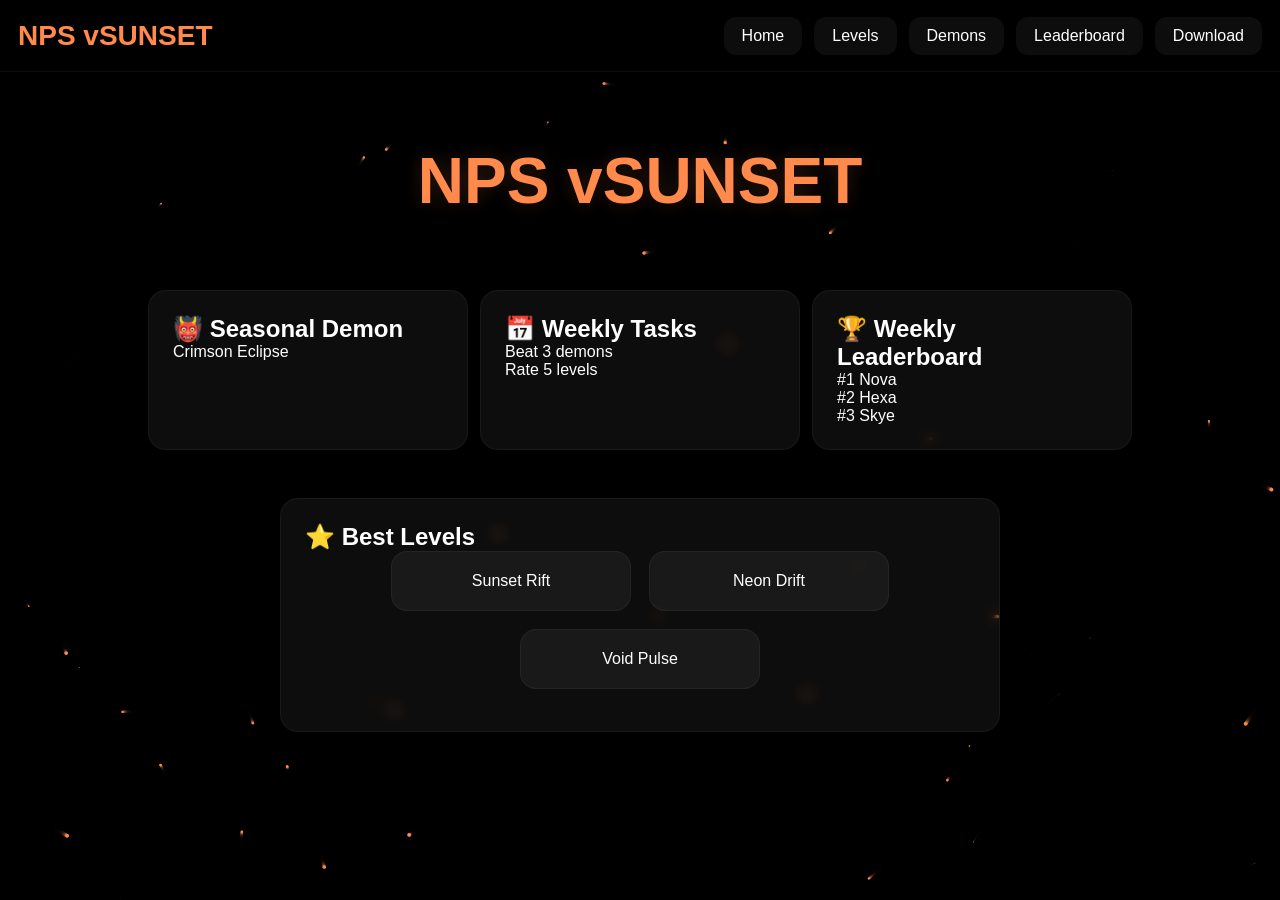
==== index.html @ 6cc08382 "Update index.html" ====
<!-- =========================
INDEX.HTML
========================= -->
<!DOCTYPE html>
<html lang="en">
<head>
  <meta charset="UTF-8">
  <meta name="viewport" content="width=device-width, initial-scale=1.0">
  <title>NPS vSUNSET</title>

  <link rel="stylesheet" href="style.css">
</head>

<body>

<canvas id="particles"></canvas>

<header class="topbar">

  <div class="logo">NPS vSUNSET</div>

  <nav class="nav">
    <a href="index.html">Home</a>
    <a href="levels.html">Levels</a>
    <a href="demons.html">Demons</a>
    <a href="leaderboard.html">Leaderboard</a>
    <a href="download.html">Download</a>
  </nav>

</header>

<main class="page">

  <h1 class="title">NPS vSUNSET</h1>

  <section class="home-grid">

    <div class="panel">
      <h2>👹 Seasonal Demon</h2>
      <p>Crimson Eclipse</p>
    </div>

    <div class="panel">
      <h2>📅 Weekly Tasks</h2>
      <p>Beat 3 demons</p>
      <p>Rate 5 levels</p>
    </div>

    <div class="panel">
      <h2>🏆 Weekly Leaderboard</h2>
      <p>#1 Nova</p>
      <p>#2 Hexa</p>
      <p>#3 Skye</p>
    </div>

  </section>

  <section class="best-levels">

    <div class="panel">

      <h2>⭐ Best Levels</h2>

      <div class="level-grid">

        <div class="level-card">
          Sunset Rift
        </div>

        <div class="level-card">
          Neon Drift
        </div>

        <div class="level-card">
          Void Pulse
        </div>

      </div>

    </div>

  </section>

</main>

<script src="app.js"></script>
</body>
</html>
---- style.css ----
/* =========================
   RESET
========================= */

*{
  margin:0;
  padding:0;
  box-sizing:border-box;
}

/* =========================
   BODY
========================= */

body{

  background:
    radial-gradient(circle at top,#1b1010,#050505 70%);

  color:white;

  font-family:Arial,sans-serif;

  overflow-x:hidden;

  min-height:100vh;
}

/* =========================
   PARTICLES
========================= */

#particles{

  position:fixed;
  inset:0;

  width:100%;
  height:100%;

  z-index:0;

  pointer-events:none;
}

/* =========================
   TOPBAR
========================= */

.topbar{

  position:fixed;

  top:0;
  left:0;
  right:0;

  height:72px;

  display:flex;

  justify-content:space-between;

  align-items:center;

  padding:0 18px;

  background:
    rgba(0,0,0,0.35);

  backdrop-filter:blur(12px);

  border-bottom:
    1px solid rgba(255,255,255,0.05);

  z-index:100;
}

/* ========================= */

.logo{

  font-size:28px;

  font-weight:bold;

  color:#ff8a4c;
}

/* =========================
   NAV
========================= */

.nav{

  display:flex;

  gap:12px;
}

.nav a{

  color:white;

  text-decoration:none;

  padding:10px 18px;

  border-radius:12px;

  background:
    rgba(255,255,255,0.05);

  transition:0.18s;
}

.nav a:hover{

  transform:
    translateY(-2px);

  color:#ff8a4c;

  background:
    rgba(255,138,76,0.15);

  box-shadow:
    0 0 18px rgba(255,138,76,0.18);
}

/* =========================
   PAGE BASE
========================= */

.page{

  position:relative;

  z-index:5;

  padding-top:144px;
}

/* =========================
   TITLES
========================= */

.title{

  text-align:center;

  font-size:64px;

  color:#ff8a4c;

  margin-bottom:72px;

  text-shadow:
    0 0 18px rgba(255,138,76,0.18);
}

/* =========================
   INDEX GRID
========================= */

.home-grid{

  display:flex;

  justify-content:center;

  gap:12px;

  flex-wrap:wrap;

  padding:0 12px;
}

/* =========================
   PANELS
========================= */

.panel{

  width:320px;

  padding:24px;

  border-radius:18px;

  background:
    rgba(255,255,255,0.05);

  border:
    1px solid rgba(255,255,255,0.05);

  backdrop-filter:blur(8px);

  transition:0.2s;
}

.panel:hover{

  transform:
    translateY(-4px);

  border:
    1px solid rgba(255,138,76,0.18);

  box-shadow:
    0 0 24px rgba(255,138,76,0.12);
}

/* =========================
   BEST LEVELS
========================= */

.best-levels{

  margin-top:48px;

  display:flex;

  justify-content:center;
}

.best-levels .panel{

  width:720px;
}

/* =========================
   LEVEL GRID
========================= */

.level-grid{

  display:flex;

  flex-wrap:wrap;

  justify-content:center;

  gap:18px;

  padding:0 18px 18px;
}

/* =========================
   LEVEL CARD
========================= */

.level-card{

  width:240px;

  padding:20px;

  border-radius:16px;

  background:
    rgba(255,255,255,0.05);

  border:
    1px solid rgba(255,255,255,0.05);

  text-align:center;
}

/* =========================
   DEMON LIST
========================= */

.demon-list{

  display:flex;

  flex-direction:column;

  gap:12px;

  padding:0 12px 12px;
}

/* ========================= */

.demon-card{

  width:100%;

  padding:22px;

  border-radius:16px;

  background:
    rgba(255,255,255,0.05);

  border:
    1px solid rgba(255,255,255,0.05);
}

/* =========================
   LEADERBOARD
========================= */

.lb-wrapper{

  display:grid;

  grid-template-columns:1fr 1fr;

  gap:24px;

  padding:0 24px;
}

/* ========================= */

.lb-column h2{

  text-align:center;

  margin-bottom:12px;

  color:#ff8a4c;
}

/* =========================
   REWARDS
========================= */

.rewards{

  margin-top:48px;

  display:flex;

  justify-content:center;

  padding-bottom:48px;
}

.rewards .panel{

  width:720px;
}

/* =========================
   DOWNLOAD PAGE
========================= */

.download-grid{

  display:flex;

  justify-content:center;

  gap:12px;

  flex-wrap:wrap;

  padding:0 12px;
}

/* =========================
   BUTTONS
========================= */

button{

  padding:14px 20px;

  border:none;

  border-radius:14px;

  background:
    rgba(255,255,255,0.06);

  color:white;

  cursor:pointer;

  transition:0.18s;
}

button:hover{

  transform:
    translateY(-2px)
    scale(1.03);

  background:
    rgba(255,138,76,0.18);

  color:#ff8a4c;

  box-shadow:
    0 0 18px rgba(255,138,76,0.18);
}

/* =========================
   MOBILE
========================= */

@media(max-width:900px){

  .lb-wrapper{

    grid-template-columns:1fr;
  }

  .best-levels .panel,
  .rewards .panel{

    width:95%;
  }

  .title{

    font-size:48px;
  }

  .topbar{

    flex-direction:column;

    height:auto;

    padding:12px;

    gap:12px;
  }

  .page{

    padding-top:180px;
  }
}
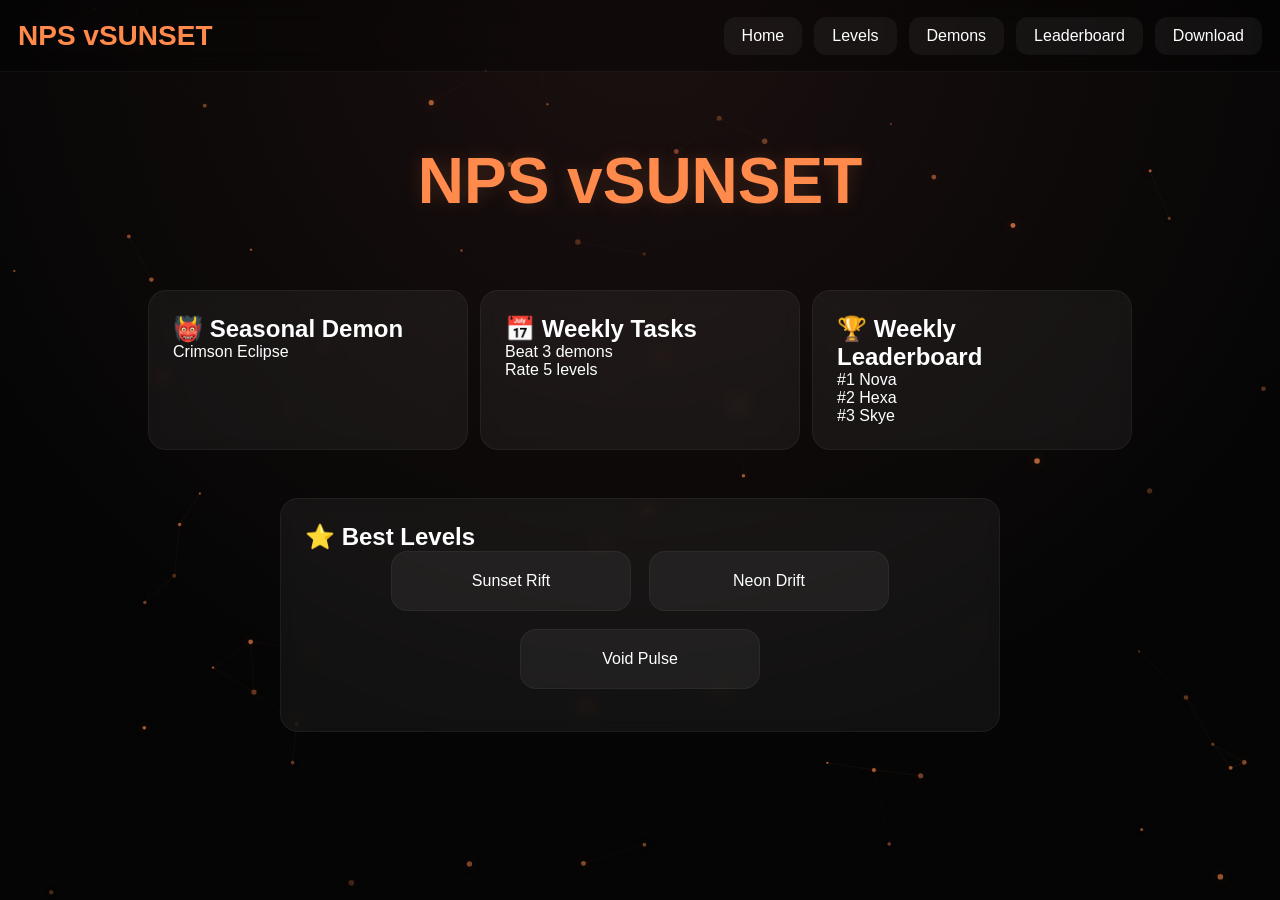
==== commit ccf6b930: "Update index.html" ====
--- a/index.html
+++ b/index.html
@@ -9,6 +9,8 @@
   <title>NPS vSUNSET</title>
 
   <link rel="stylesheet" href="style.css">
+  <div class="fog fog1"></div>
+<div class="fog fog2"></div>
 </head>
 
 <body>
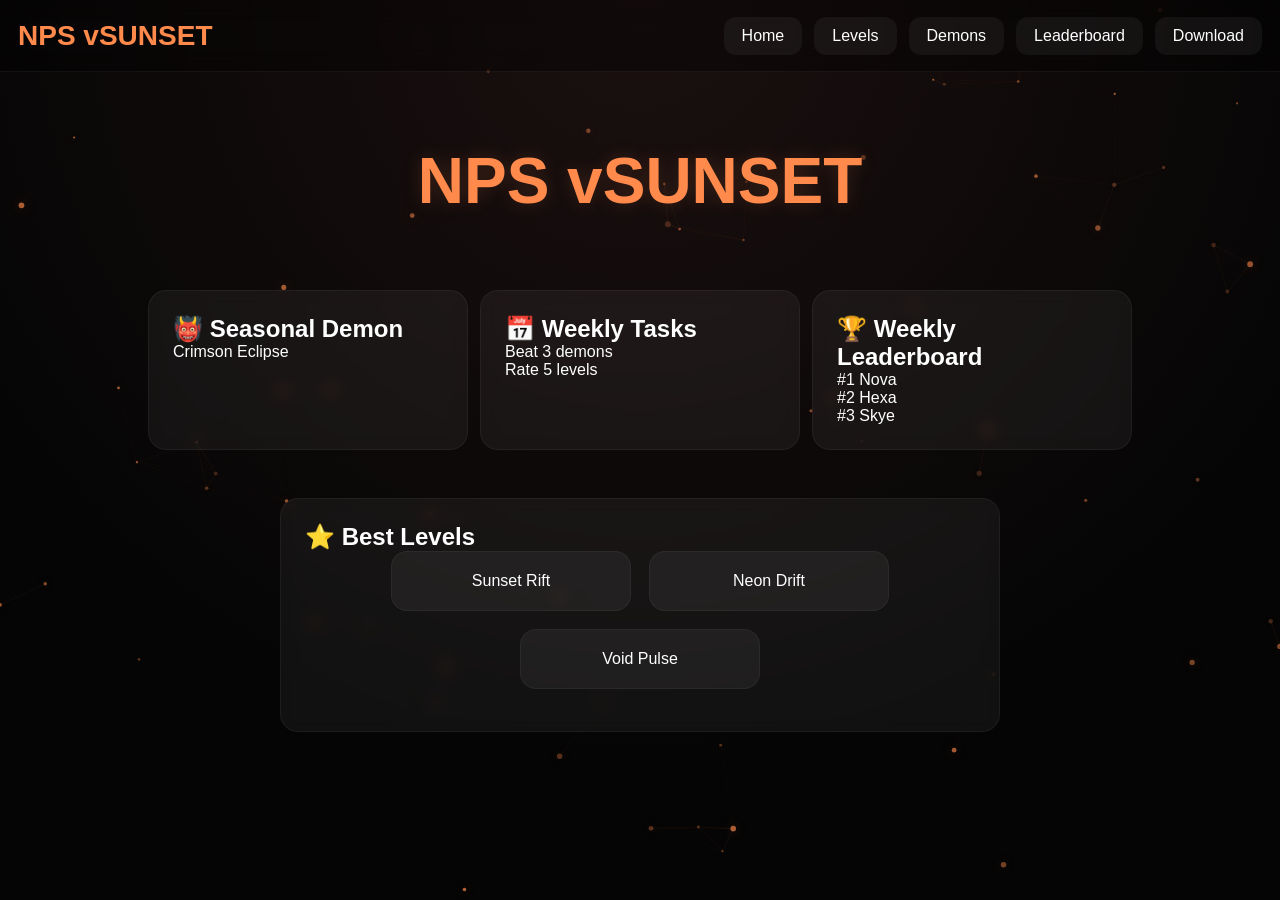
==== commit 926349a9: "Update index.html" ====
--- a/index.html
+++ b/index.html
@@ -9,13 +9,13 @@
   <title>NPS vSUNSET</title>
 
   <link rel="stylesheet" href="style.css">
-  <div class="fog fog1"></div>
-<div class="fog fog2"></div>
 </head>
 
 <body>
 
 <canvas id="particles"></canvas>
+  <div class="fog fog1"></div>
+<div class="fog fog2"></div>
 
 <header class="topbar">
 
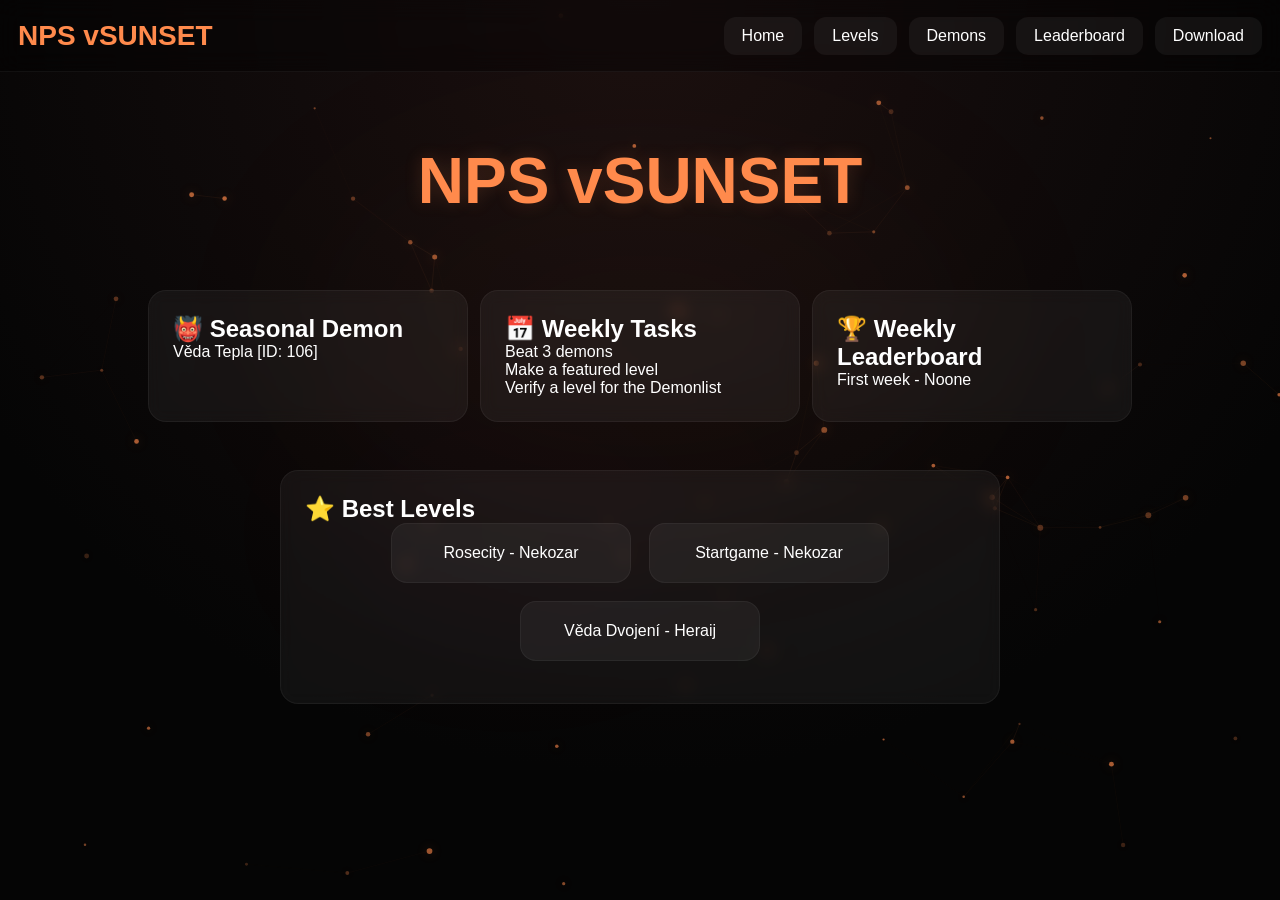
==== commit 41c4c6ee: "Update index.html" ====
--- a/index.html
+++ b/index.html
@@ -39,20 +39,19 @@
 
     <div class="panel">
       <h2>👹 Seasonal Demon</h2>
-      <p>Crimson Eclipse</p>
+      <p>Věda Tepla [ID: 106]</p>
     </div>
 
     <div class="panel">
       <h2>📅 Weekly Tasks</h2>
       <p>Beat 3 demons</p>
-      <p>Rate 5 levels</p>
+      <p>Make a featured level</p>
+      <p>Verify a level for the Demonlist</p>
     </div>
 
     <div class="panel">
       <h2>🏆 Weekly Leaderboard</h2>
-      <p>#1 Nova</p>
-      <p>#2 Hexa</p>
-      <p>#3 Skye</p>
+      <p>First week - Noone</p>
     </div>
 
   </section>
@@ -66,15 +65,15 @@
       <div class="level-grid">
 
         <div class="level-card">
-          Sunset Rift
+          Rosecity - Nekozar
         </div>
 
         <div class="level-card">
-          Neon Drift
+          Startgame - Nekozar
         </div>
 
         <div class="level-card">
-          Void Pulse
+          Věda Dvojení - Heraij
         </div>
 
       </div>
--- a/style.css
+++ b/style.css
@@ -1,3 +1,32 @@
+/* =========================
+   LAYER FIXES
+========================= */
+
+.page,
+.panel,
+.level-card,
+.demon-card,
+.lb-wrapper,
+.best-levels,
+.download-grid {
+
+  position: relative;
+
+  z-index: 5;
+}
+
+/* =========================
+   FORCE PANELS VISIBLE
+========================= */
+
+.panel,
+.level-card,
+.demon-card {
+
+  opacity: 1 !important;
+
+  transform: none !important;
+}
 /* =========================
    RESET
 ========================= */
@@ -437,3 +466,58 @@
     padding-top:180px;
   }
 }
+/* =========================
+   FOG SYSTEM
+========================= */
+
+.fog {
+
+  position: fixed;
+
+  border-radius: 50%;
+
+  pointer-events: none;
+
+  filter: blur(120px);
+
+  opacity: 0.22;
+
+  z-index: 1;
+
+  transition:
+    transform 0.12s linear;
+}
+
+/* ========================= */
+
+.fog1 {
+
+  width: 700px;
+  height: 350px;
+
+  background:
+    rgba(255,138,76,0.16);
+
+  top: 35%;
+  left: 50%;
+
+  transform:
+    translate(-50%,-50%);
+}
+
+/* ========================= */
+
+.fog2 {
+
+  width: 500px;
+  height: 250px;
+
+  background:
+    rgba(255,90,140,0.08);
+
+  top: 60%;
+  left: 40%;
+
+  transform:
+    translate(-50%,-50%);
+}
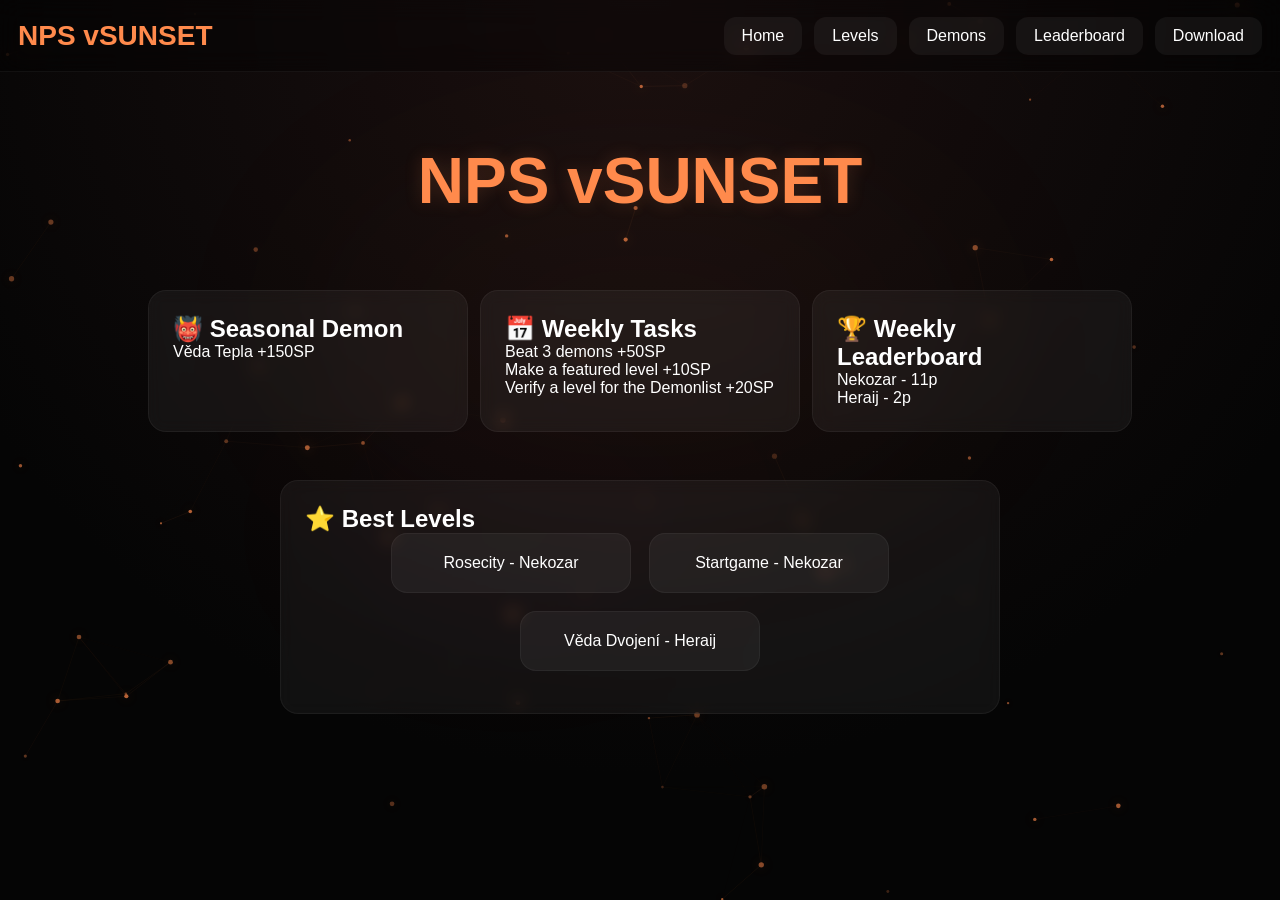
==== commit 32b0408a: "Update index.html" ====
--- a/index.html
+++ b/index.html
@@ -39,19 +39,20 @@
 
     <div class="panel">
       <h2>👹 Seasonal Demon</h2>
-      <p>Věda Tepla [ID: 106]</p>
+      <p>  Věda Tepla +150SP</p>
     </div>
 
     <div class="panel">
       <h2>📅 Weekly Tasks</h2>
-      <p>Beat 3 demons</p>
-      <p>Make a featured level</p>
-      <p>Verify a level for the Demonlist</p>
+      <p>Beat 3 demons +50SP</p>
+      <p>Make a featured level +10SP</p>
+      <p>Verify a level for the Demonlist +20SP</p>
     </div>
 
     <div class="panel">
       <h2>🏆 Weekly Leaderboard</h2>
-      <p>First week - Noone</p>
+      <p>Nekozar - 11p</p>
+      <p>Heraij - 2p</p>
     </div>
 
   </section>
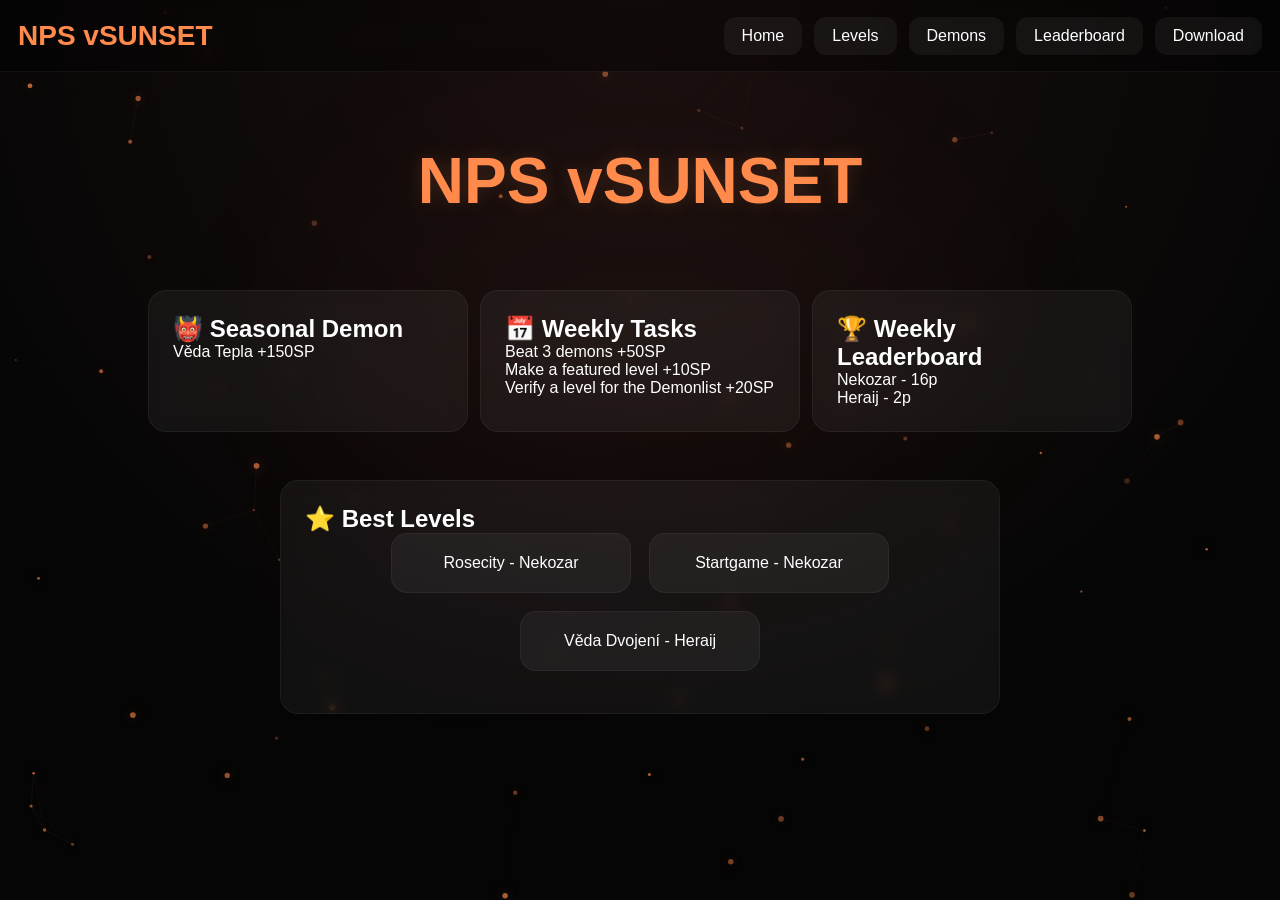
==== commit 0008f001: "Update index.html" ====
--- a/index.html
+++ b/index.html
@@ -51,7 +51,7 @@
 
     <div class="panel">
       <h2>🏆 Weekly Leaderboard</h2>
-      <p>Nekozar - 11p</p>
+      <p>Nekozar - 16p</p>
       <p>Heraij - 2p</p>
     </div>
 
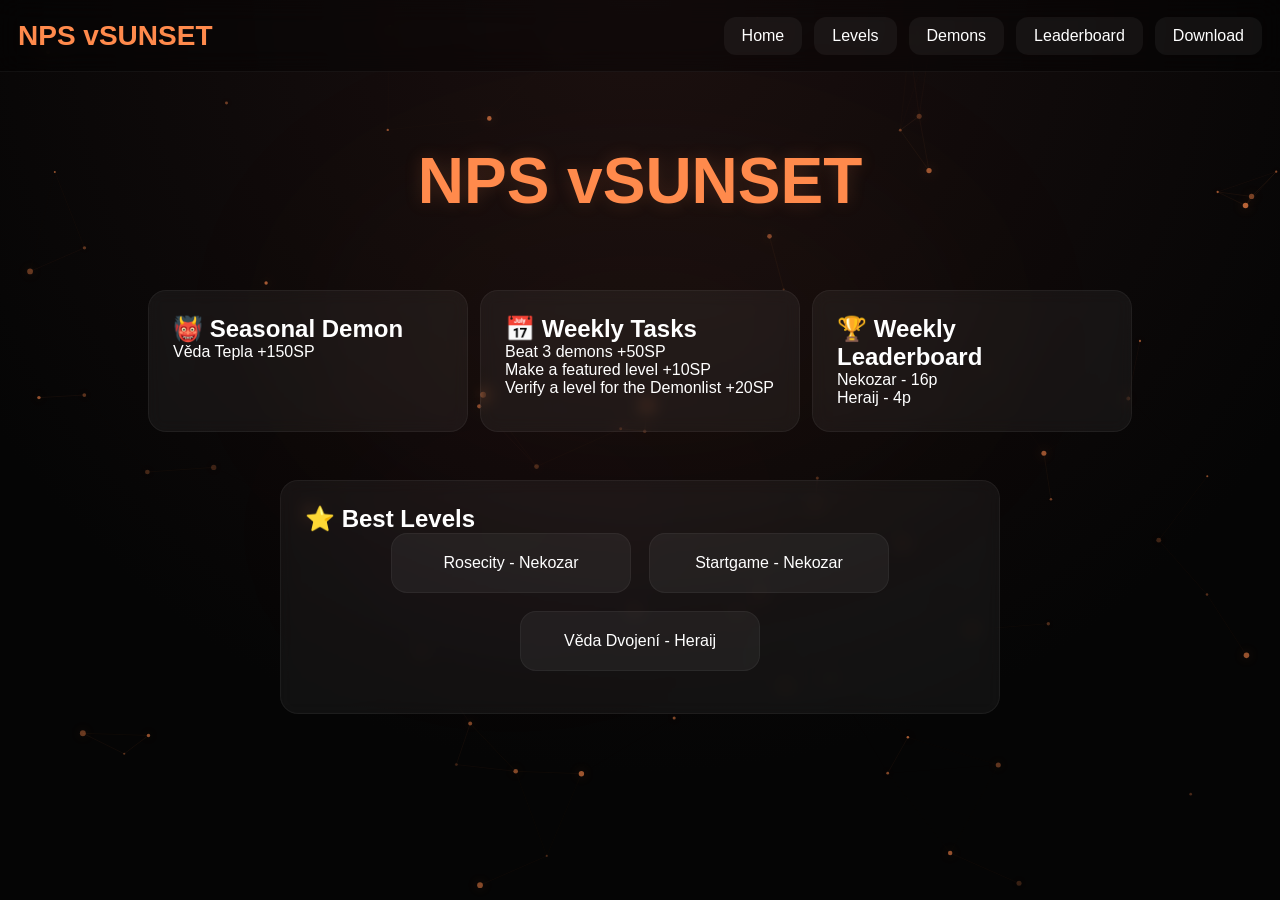
==== commit 3830a3ef: "Update index.html" ====
--- a/index.html
+++ b/index.html
@@ -52,7 +52,7 @@
     <div class="panel">
       <h2>🏆 Weekly Leaderboard</h2>
       <p>Nekozar - 16p</p>
-      <p>Heraij - 2p</p>
+      <p>Heraij - 4p</p>
     </div>
 
   </section>
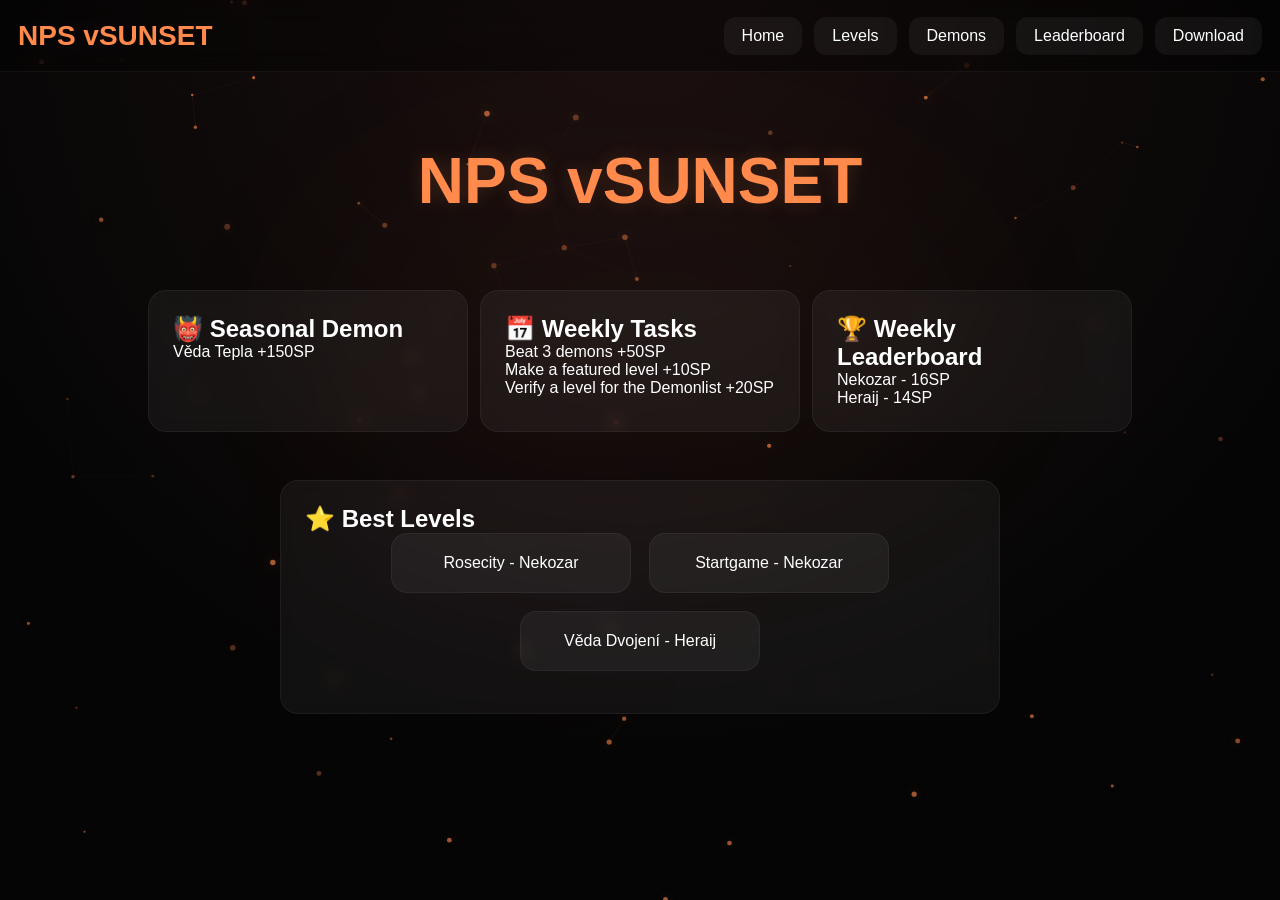
==== commit 0337c34f: "Update index.html" ====
--- a/index.html
+++ b/index.html
@@ -51,8 +51,8 @@
 
     <div class="panel">
       <h2>🏆 Weekly Leaderboard</h2>
-      <p>Nekozar - 16p</p>
-      <p>Heraij - 4p</p>
+      <p>Nekozar - 16SP</p>
+      <p>Heraij - 14SP</p>
     </div>
 
   </section>
